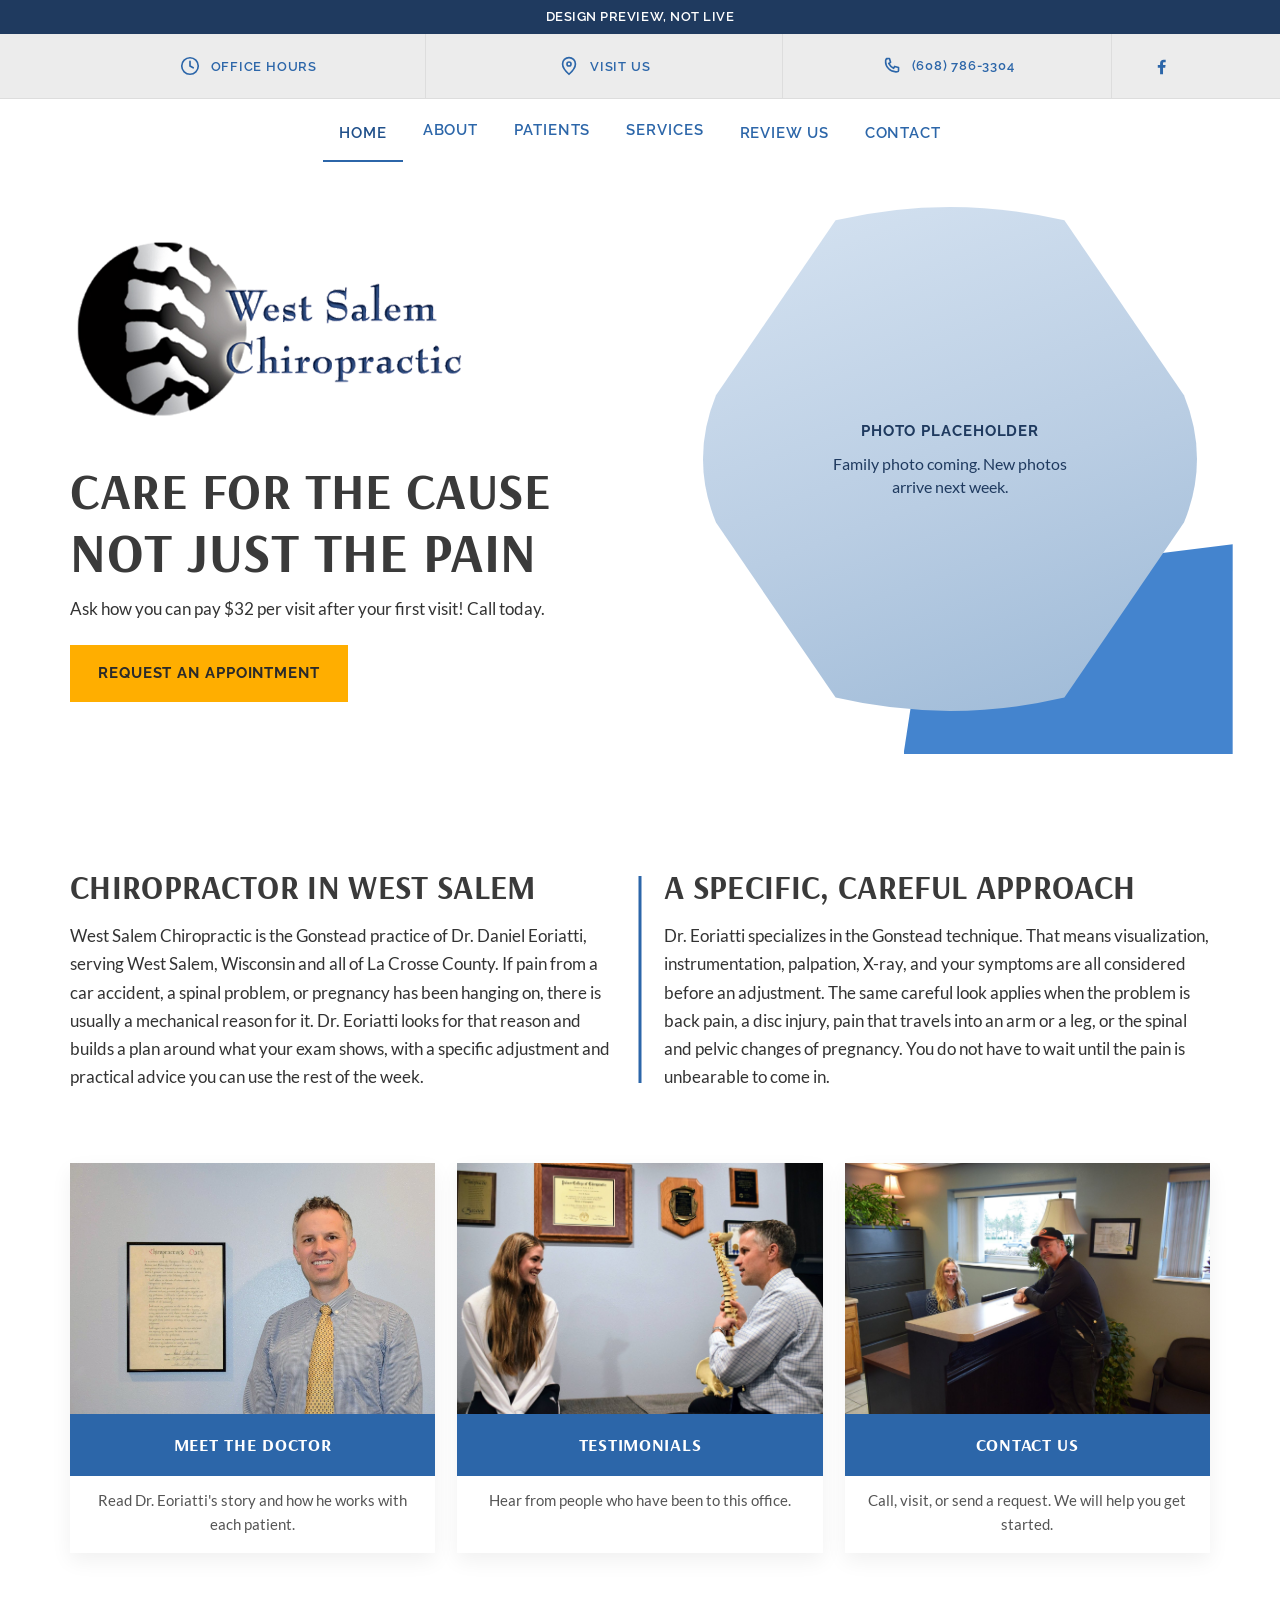
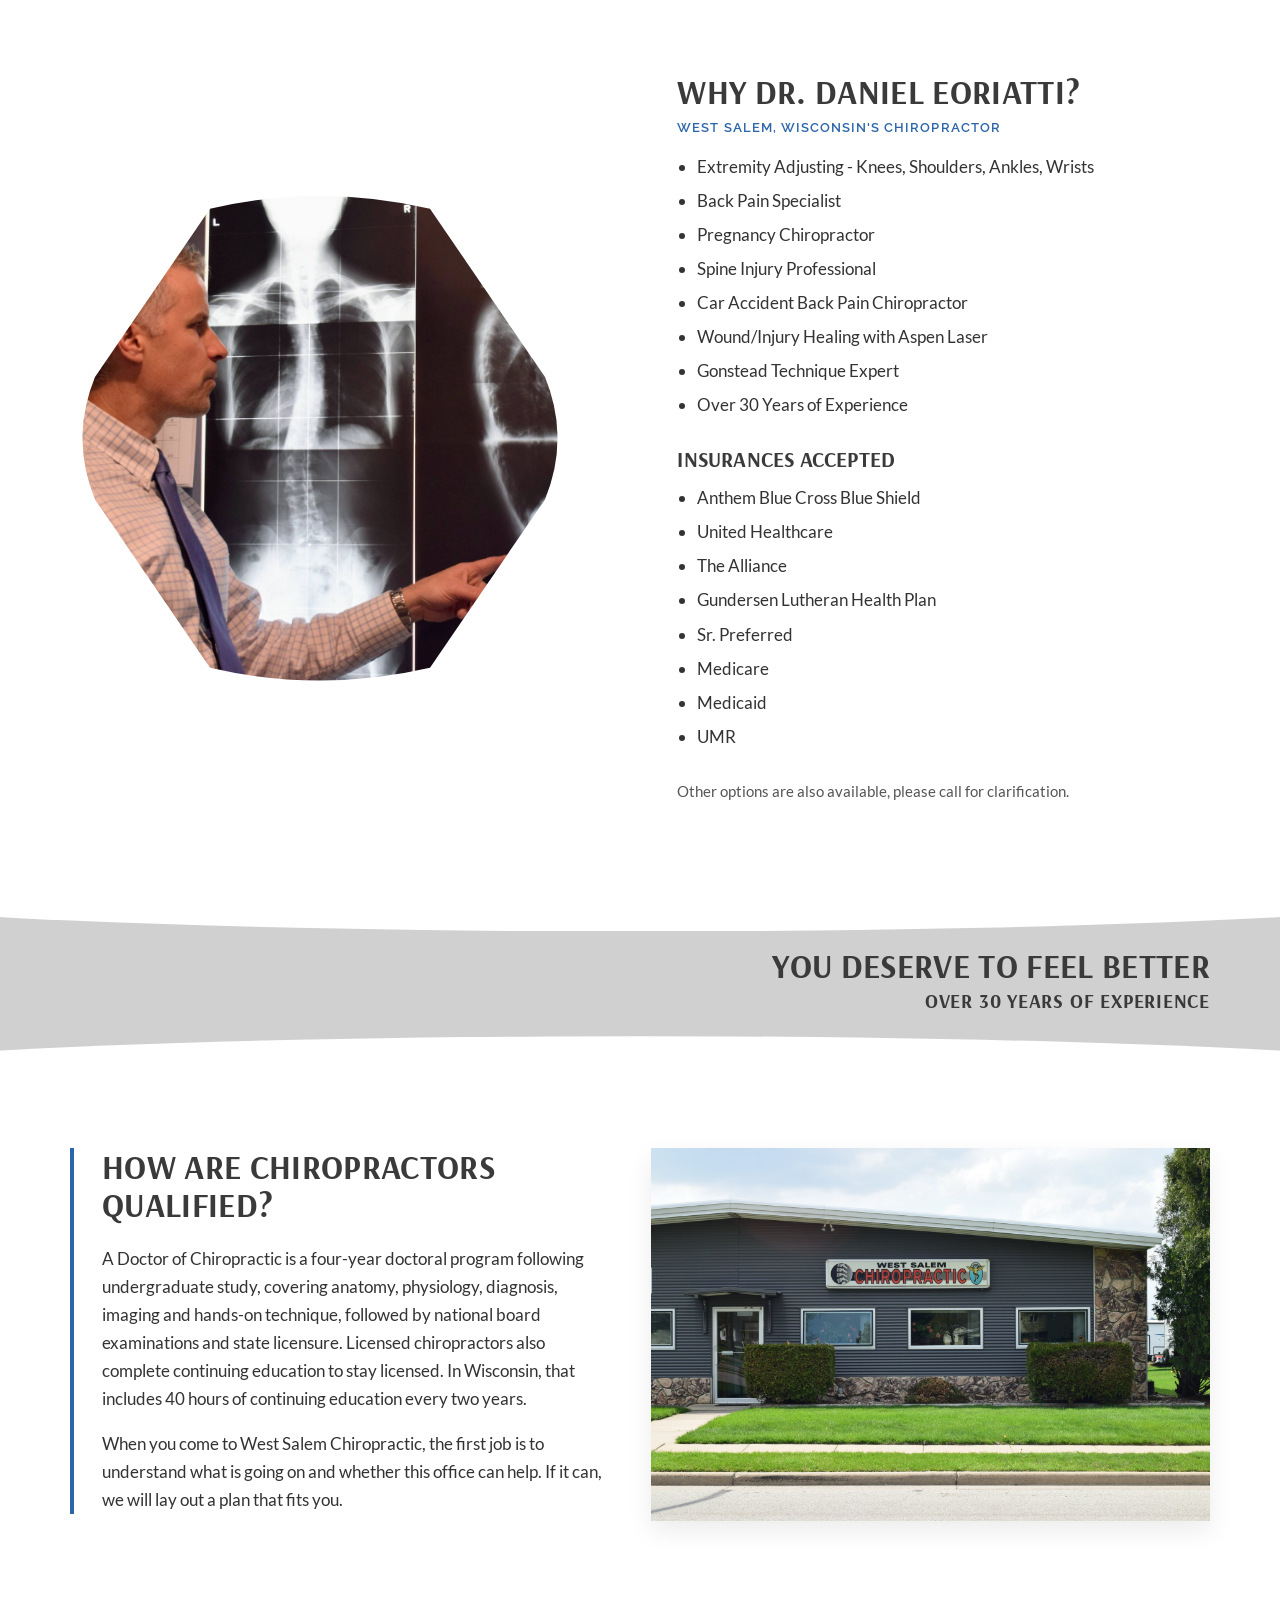
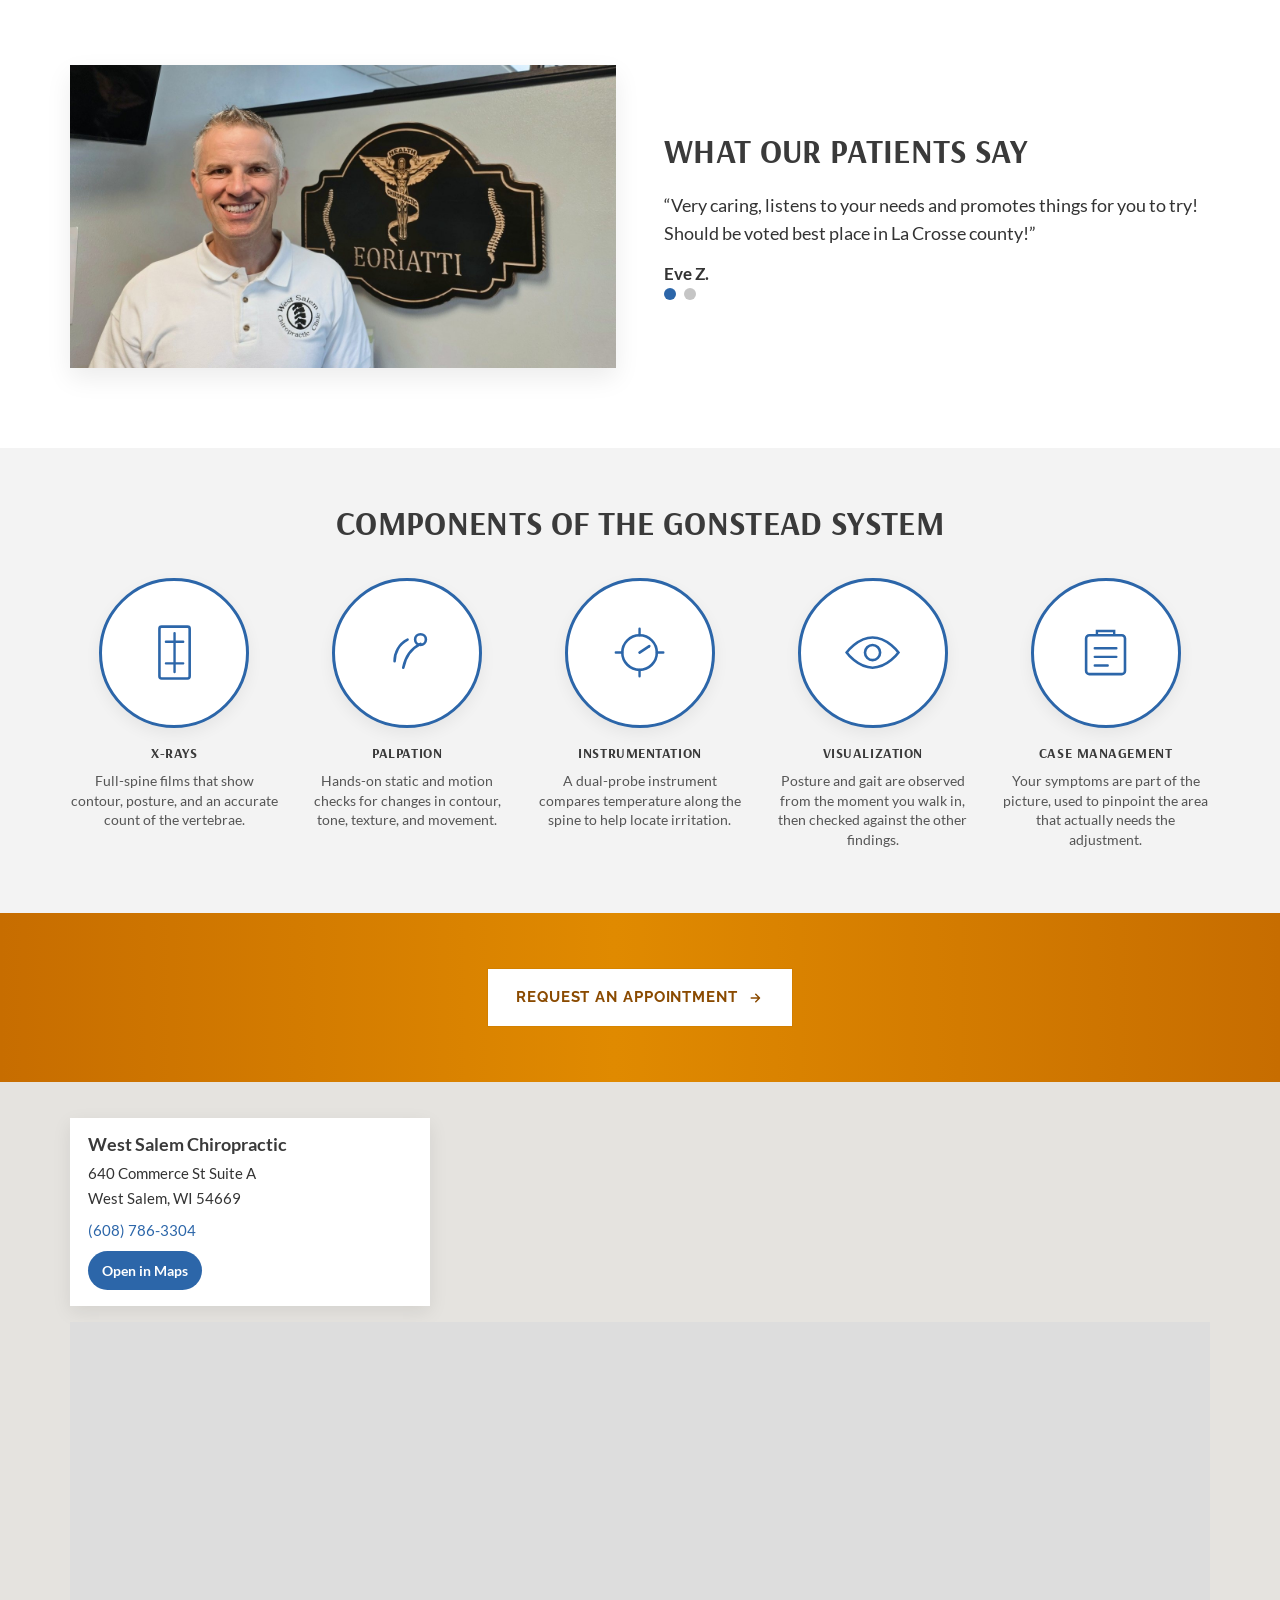
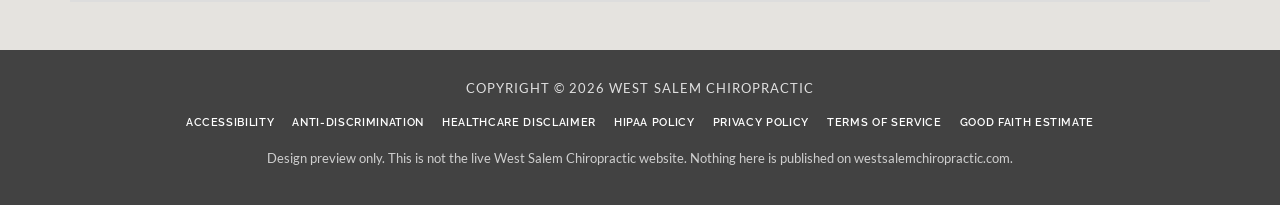
==== index.html @ ba779975 "Add West Salem Chiropractic homepage mockup (current-site layout). Internal design preview only. Fol" ====
<!DOCTYPE html>
<html lang="en-US">
<head>
  <meta charset="utf-8">
  <meta name="viewport" content="width=device-width, initial-scale=1">
  <title>Chiropractor in West Salem, WI | West Salem Chiropractic (Design Preview)</title>
  <meta name="description" content="Gonstead chiropractic care with Dr. Daniel Eoriatti in West Salem, Wisconsin. Design preview only. Not the live site.">
  <meta name="robots" content="noindex,nofollow">
  <link rel="canonical" href="/west-salem-chiro-preview-v2/">
  <link rel="icon" type="image/png" sizes="32x32" href="assets/images/favicon-32.png">
  <link rel="apple-touch-icon" href="assets/images/favicon-180.png">
  <link rel="stylesheet" href="assets/css/fonts.css">
  <link rel="stylesheet" href="assets/css/site.css">
</head>

<body>
  <div class="preview-banner">Design preview, not live</div>

  <svg class="clip-svg" aria-hidden="true" focusable="false">
    <defs>
      <clipPath id="hexClip" clipPathUnits="objectBoundingBox">
        <path d="M0.28 0.05 Q0.50 0.00 0.72 0.05 L0.95 0.38 Q1.00 0.50 0.95 0.62 L0.72 0.95 Q0.50 1.00 0.28 0.95 L0.05 0.62 Q0.00 0.50 0.05 0.38 Z"/>
      </clipPath>
    </defs>
  </svg>
  <a class="skip" href="#content">Skip to content</a>
  
    <div class="sticky">
      <div class="sticky__inner">
        <a class="sticky__logo" href=""><img src="assets/images/logo.png" alt="West Salem Chiropractic"></a>
        <p class="sticky__msg">New patients are welcome. Request a visit or call <a href="tel:+16087863304">(608) 786-3304</a>.</p>
        <a class="btn" href="request/">Request an Appointment <svg viewBox="0 0 24 24" aria-hidden="true"><path d="M7 12h10M13 7l5 5-5 5" fill="none" stroke="currentColor" stroke-width="2" stroke-linecap="round" stroke-linejoin="round"/></svg></a>
      </div>
    </div>
    
  
    <div class="util">
      <div class="util__row wrap">
        <div class="util__item">
          <button class="util__btn" type="button" aria-expanded="false" aria-controls="panel-hours"><svg class="util__icon" viewBox="0 0 24 24" aria-hidden="true"><circle cx="12" cy="12" r="9" fill="none" stroke="currentColor" stroke-width="1.8"/><path d="M12 7v5l3.5 2" fill="none" stroke="currentColor" stroke-width="1.8" stroke-linecap="round"/></svg> Office Hours</button>
          <div class="util__panel" id="panel-hours">
            <h3>Office Hours</h3>
            
    <div class="util__hours">
      <div><span class="d">Monday</span><span>7:30am - 12:00pm, 1:30pm - 5:30pm</span></div>
      <div><span class="d">Tuesday</span><span>3:00pm - 6:30pm</span></div>
      <div><span class="d">Wednesday</span><span>8:00am - 12:00pm, 1:30pm - 5:30pm</span></div>
      <div><span class="d">Thursday</span><span>3:00pm - 6:30pm</span></div>
      <div><span class="d">Friday</span><span>9:00am - 12:00pm, 1:30pm - 4:00pm</span></div>
      <div><span class="d">Saturday</span><span>Closed</span></div>
      <div><span class="d">Sunday</span><span>Closed</span></div>
    </div>
    
          </div>
        </div>
        <div class="util__item">
          <button class="util__btn" type="button" aria-expanded="false" aria-controls="panel-visit"><svg class="util__icon" viewBox="0 0 24 24" aria-hidden="true"><path d="M12 21s7-6.2 7-11.2A7 7 0 0 0 5 9.8C5 14.8 12 21 12 21z" fill="none" stroke="currentColor" stroke-width="1.8"/><circle cx="12" cy="9.8" r="2.2" fill="none" stroke="currentColor" stroke-width="1.8"/></svg> Visit Us</button>
          <div class="util__panel" id="panel-visit">
            <h3>Visit Us</h3>
            <p>640 Commerce St Suite A<br>West Salem, WI 54669</p>
            <p><a href="https://goo.gl/maps/qYiYvvvt3Vu5DSAy7">Directions</a></p>
          </div>
        </div>
        <div class="util__item">
          <a class="util__link" href="tel:+16087863304"><svg class="util__icon" viewBox="0 0 24 24" aria-hidden="true"><path d="M7.2 3.8h3.1l1.2 4.2-2 1.2a12.5 12.5 0 0 0 5.3 5.3l1.2-2 4.2 1.2v3.1c0 .7-.6 1.4-1.4 1.5-7.3.8-13.4-5.3-12.6-12.6.1-.8.8-1.4 1.5-1.4z" fill="none" stroke="currentColor" stroke-width="1.8" stroke-linejoin="round"/></svg> (608) 786-3304</a>
        </div>
        <div class="util__item util__fb">
          <a class="util__link" href="https://www.facebook.com/West-Salem-Chiropractic-100434905993717" aria-label="West Salem Chiropractic on Facebook"><svg class="util__icon" viewBox="0 0 24 24" aria-hidden="true"><path fill="currentColor" d="M14.2 21v-7.2h2.4l.4-2.8h-2.8V9.2c0-.8.2-1.4 1.4-1.4h1.5V5.2c-.3 0-1.2-.1-2.3-.1-2.3 0-3.8 1.4-3.8 3.9v2h-2.5v2.8h2.5V21h3.2z"/></svg></a>
        </div>
      </div>
    </div>
    
  
    <div class="nav-bar">
      <div class="nav-bar__inner wrap">
        <button class="menu-toggle" type="button" aria-expanded="false" aria-controls="site-nav">
          <span class="menu-toggle__icon" aria-hidden="true"><span></span></span> Menu
        </button>
        <ul class="nav" id="site-nav">
          <li><a href="" class="is-active">Home</a></li>
          <li>
            <button class="nav__top" type="button" aria-expanded="false">About</button>
            <div class="nav__drop">
              <a href="meet-the-doctor/">Meet the Doctor</a>
              <a href="coming/">Payment Methods</a>
              <a href="testimonials/">Testimonials</a>
              <a href="coming/">Office Tour</a>
            </div>
          </li>
          <li>
            <button class="nav__top" type="button" aria-expanded="false">Patients</button>
            <div class="nav__drop">
              <a href="coming/">Who Was Dr. Gonstead?</a>
              <a href="coming/">5 Components of the Gonstead System</a>
              <a href="coming/">Blog</a>
            </div>
          </li>
          <li>
            <button class="nav__top" type="button" aria-expanded="false">Services</button>
            <div class="nav__drop nav__drop--wide">
              <div>
                <div class="nav__group">Chiropractic Care</div>
                <div class="nav__group">Spine related</div>
                <a href="coming/">Back Pain</a>
                <a href="coming/">Headaches &amp; Migraines</a>
                <a href="coming/">Neck Pain</a>
                <a href="coming/">Sciatica</a>
                <a href="coming/">Scoliosis</a>
                <div class="nav__group">Injuries</div>
                <a href="coming/">Automobile Injury</a>
                <a href="coming/">Disc Injury</a>
                <a href="coming/">Whiplash</a>
                <a href="coming/">Work Injury</a>
              </div>
              <div>
                <div class="nav__group">Extremities</div>
                <a href="coming/">Arm and Leg Pain</a>
                <a href="coming/">Carpal Tunnel</a>
                <a href="coming/">Shoulder Pain</a>
                <div class="nav__group">Family chiropractic</div>
                <a href="coming/">Chiropractic Care for Kids</a>
                <a href="coming/">Pregnancy</a>
                <a href="coming/">Wellness Care</a>
                <a href="coming/">Weight Loss Management</a>
                <a href="coming/">Vertigo</a>
                <a href="coming/">Aspen Laser</a>
                <a href="coming/">Custom Orthotics</a>
                <a href="coming/">The Gonstead System</a>
              </div>
            </div>
          </li>
          <li><a href="testimonials/">Review Us</a></li>
          <li><a href="contact/">Contact</a></li>
        </ul>
      </div>
    </div>
    

  <main id="content">
    <section class="hero">
      <div class="wrap hero__grid">
        <div class="hero__copy">
          <div class="hero__brand">
            <img src="assets/images/logo.png" alt="West Salem Chiropractic">
          </div>
          <h1><span>Care for the cause</span><span class="line2">Not just the pain</span></h1>
          <p class="hero__offer">Ask how you can pay $32 per visit after your first visit! Call today.</p>
          <a class="btn" href="request/">Request an Appointment</a>
        </div>
        <div class="hero__visual">
          <div class="hex hex--placeholder" role="img" aria-label="Photo placeholder: family photo coming">
            <div>
              <strong>Photo placeholder</strong>
              <span>Family photo coming. New photos arrive next week.</span>
            </div>
          </div>
          <div class="hero__band" aria-hidden="true"></div>
        </div>
      </div>
    </section>

    <section class="welcome">
      <div class="wrap welcome__grid">
        <div class="welcome__col">
          <h2>Chiropractor in West Salem</h2>
          <p>West Salem Chiropractic is the Gonstead practice of Dr. Daniel Eoriatti, serving West Salem, Wisconsin and all of La Crosse County. If pain from a car accident, a spinal problem, or pregnancy has been hanging on, there is usually a mechanical reason for it. Dr. Eoriatti looks for that reason and builds a plan around what your exam shows, with a specific adjustment and practical advice you can use the rest of the week.</p>
        </div>
        <div class="welcome__col">
          <h2>A specific, careful approach</h2>
          <p>Dr. Eoriatti specializes in the Gonstead technique. That means visualization, instrumentation, palpation, X-ray, and your symptoms are all considered before an adjustment. The same careful look applies when the problem is back pain, a disc injury, pain that travels into an arm or a leg, or the spinal and pelvic changes of pregnancy. You do not have to wait until the pain is unbearable to come in.</p>
        </div>
      </div>
    </section>

    <section class="cards">
      <div class="wrap cards__grid">
        <a class="card card--doctor" href="meet-the-doctor/">
          <div class="card__img"><img src="assets/images/doctor-formal.jpg" alt="Dr. Daniel Eoriatti at West Salem Chiropractic"></div>
          <div class="card__bar">Meet the Doctor</div>
          <p class="card__note">Read Dr. Eoriatti's story and how he works with each patient.</p>
        </a>
        <a class="card" href="testimonials/">
          <div class="card__img"><img src="assets/images/doctor-spine.jpg" alt="Dr. Eoriatti explaining the spine to a patient"></div>
          <div class="card__bar">Testimonials</div>
          <p class="card__note">Hear from people who have been to this office.</p>
        </a>
        <a class="card" href="contact/">
          <div class="card__img"><img src="assets/images/front-desk.jpg" alt="The front desk at West Salem Chiropractic"></div>
          <div class="card__bar">Contact Us</div>
          <p class="card__note">Call, visit, or send a request. We will help you get started.</p>
        </a>
      </div>
    </section>

    <section class="why" id="why">
      <div class="wrap why__grid">
        <div class="why__photo">
          <div class="hex hex--photo">
            <img src="assets/images/doctor-xray.jpg" alt="Dr. Daniel Eoriatti reviewing spinal X-rays">
          </div>
        </div>
        <div class="why__lists">
          <h2>Why Dr. Daniel Eoriatti?</h2>
          <p class="why__kicker">West Salem, Wisconsin's chiropractor</p>
          <ul>
            <li>Extremity Adjusting - Knees, Shoulders, Ankles, Wrists</li>
            <li>Back Pain Specialist</li>
            <li>Pregnancy Chiropractor</li>
            <li>Spine Injury Professional</li>
            <li>Car Accident Back Pain Chiropractor</li>
            <li>Wound/Injury Healing with Aspen Laser</li>
            <li>Gonstead Technique Expert</li>
            <li>Over 30 Years of Experience</li>
          </ul>
          <div class="insure">
            <h3>Insurances accepted</h3>
            <ul>
              <li>Anthem Blue Cross Blue Shield</li>
              <li>United Healthcare</li>
              <li>The Alliance</li>
              <li>Gundersen Lutheran Health Plan</li>
              <li>Sr. Preferred</li>
              <li>Medicare</li>
              <li>Medicaid</li>
              <li>UMR</li>
            </ul>
            <p class="why__fine">Other options are also available, please call for clarification.</p>
          </div>
        </div>
      </div>
    </section>

    <section class="band">
      <div class="wrap">
        <h2>You deserve to feel better<span class="sub">Over 30 Years of Experience</span></h2>
      </div>
    </section>

    <section class="training">
      <div class="wrap training__grid">
        <div class="training__copy">
          <h2>How are chiropractors qualified?</h2>
          <p>A Doctor of Chiropractic is a four-year doctoral program following undergraduate study, covering anatomy, physiology, diagnosis, imaging and hands-on technique, followed by national board examinations and state licensure. Licensed chiropractors also complete continuing education to stay licensed. In Wisconsin, that includes 40 hours of continuing education every two years.</p>
          <p>When you come to West Salem Chiropractic, the first job is to understand what is going on and whether this office can help. If it can, we will lay out a plan that fits you.</p>
        </div>
        <div class="training__photo">
          <img src="assets/images/clinic-exterior.jpg" alt="The West Salem Chiropractic clinic on Commerce Street">
        </div>
      </div>
    </section>

    <section class="stories" id="stories">
      <div class="wrap stories__grid">
        <div class="stories__photo">
          <img src="assets/images/doctor-casual.jpg" alt="Dr. Daniel Eoriatti at West Salem Chiropractic">
        </div>
        <div>
          <h2>What our patients say</h2>
          <div class="stories__slide">
            <p class="quote">“Very caring, listens to your needs and promotes things for you to try! Should be voted best place in La Crosse county!”</p>
            <p class="quote__who">Eve Z.</p>
          </div>
          <div class="stories__slide" hidden>
            <p class="quote">“Dr. Dan can adjust even the stubborn areas and make an individual feel so much better. He’s an excellent chiropractor!”</p>
            <p class="quote__who">Becky F.</p>
          </div>
          <div class="dots" role="tablist" aria-label="Patient quotes">
            <button type="button" class="is-on" aria-label="Quote from Eve Z." aria-selected="true"></button>
            <button type="button" aria-label="Quote from Becky F." aria-selected="false"></button>
          </div>
        </div>
      </div>
    </section>

    <section class="gonstead" id="gonstead">
      <div class="wrap">
        <h2>Components of the Gonstead System</h2>
        <div class="gonstead__row">
          <div class="gitem">
            <div class="gitem__circle"><svg viewBox="0 0 64 64" aria-hidden="true"><rect x="18" y="8" width="28" height="48" rx="2" fill="none" stroke="currentColor" stroke-width="2.4"/><path d="M32 14v36M24 22h16M24 42h16" fill="none" stroke="currentColor" stroke-width="2.2" stroke-linecap="round"/></svg></div>
            <div class="gitem__name">X-Rays</div>
            <p class="gitem__blurb">Full-spine films that show contour, posture, and an accurate count of the vertebrae.</p>
          </div>
          <div class="gitem">
            <div class="gitem__circle"><svg viewBox="0 0 64 64" aria-hidden="true"><path d="M20 40c0-8 4-16 12-20" fill="none" stroke="currentColor" stroke-width="2.4" stroke-linecap="round"/><path d="M28 46c2-10 8-18 16-22" fill="none" stroke="currentColor" stroke-width="2.4" stroke-linecap="round"/><circle cx="44" cy="20" r="5" fill="none" stroke="currentColor" stroke-width="2.4"/></svg></div>
            <div class="gitem__name">Palpation</div>
            <p class="gitem__blurb">Hands-on static and motion checks for changes in contour, tone, texture, and movement.</p>
          </div>
          <div class="gitem">
            <div class="gitem__circle"><svg viewBox="0 0 64 64" aria-hidden="true"><circle cx="32" cy="32" r="16" fill="none" stroke="currentColor" stroke-width="2.4"/><path d="M32 16v-6M32 54v-6M16 32H10M54 32h-6" fill="none" stroke="currentColor" stroke-width="2.2" stroke-linecap="round"/><path d="M32 32l9-6" fill="none" stroke="currentColor" stroke-width="2.4" stroke-linecap="round"/></svg></div>
            <div class="gitem__name">Instrumentation</div>
            <p class="gitem__blurb">A dual-probe instrument compares temperature along the spine to help locate irritation.</p>
          </div>
          <div class="gitem">
            <div class="gitem__circle"><svg viewBox="0 0 64 64" aria-hidden="true"><path d="M8 32s10-14 24-14 24 14 24 14-10 14-24 14S8 32 8 32z" fill="none" stroke="currentColor" stroke-width="2.4"/><circle cx="32" cy="32" r="7" fill="none" stroke="currentColor" stroke-width="2.4"/></svg></div>
            <div class="gitem__name">Visualization</div>
            <p class="gitem__blurb">Posture and gait are observed from the moment you walk in, then checked against the other findings.</p>
          </div>
          <div class="gitem">
            <div class="gitem__circle"><svg viewBox="0 0 64 64" aria-hidden="true"><rect x="14" y="16" width="36" height="36" rx="3" fill="none" stroke="currentColor" stroke-width="2.4"/><path d="M22 28h20M22 36h20M22 44h12" fill="none" stroke="currentColor" stroke-width="2.2" stroke-linecap="round"/><path d="M24 16v-4h16v4" fill="none" stroke="currentColor" stroke-width="2.2"/></svg></div>
            <div class="gitem__name">Case Management</div>
            <p class="gitem__blurb">Your symptoms are part of the picture, used to pinpoint the area that actually needs the adjustment.</p>
          </div>
        </div>
      </div>
    </section>

    <section class="cta">
      <a class="btn btn--light" href="request/">Request an Appointment <svg viewBox="0 0 24 24" aria-hidden="true"><path d="M7 12h10M13 7l5 5-5 5" fill="none" stroke="currentColor" stroke-width="2" stroke-linecap="round" stroke-linejoin="round"/></svg></a>
    </section>

    <section class="visit">
      <div class="wrap">
        <div class="visit__box">
          <h2>West Salem Chiropractic</h2>
          <p>640 Commerce St Suite A<br>West Salem, WI 54669</p>
          <p><a href="tel:+16087863304">(608) 786-3304</a></p>
          <a class="visit__maps" href="https://goo.gl/maps/qYiYvvvt3Vu5DSAy7">Open in Maps</a>
        </div>
        <iframe title="Map of West Salem Chiropractic" src="https://www.google.com/maps/embed?pb=!1m14!1m8!1m3!1d4834.709969600709!2d-91.09181832154394!3d43.9027394520625!3m2!1i1024!2i768!4f13.1!3m3!1m2!1s0x87feafa62408a155%3A0xdcf5f48b35c5ee34!2sWest%20Salem%20Chiropractic!5e0!3m2!1sen!2sus!4v1650037947468!5m2!1sen!2sus" loading="lazy" referrerpolicy="no-referrer-when-downgrade"></iframe>
      </div>
    </section>
  </main>

    <footer class="footer">
      <div class="wrap">
        <p class="footer__copy">Copyright © 2026 West Salem Chiropractic</p>
        <div class="footer__legal"><a href="accessibility/">Accessibility</a>
<a href="anti-discrimination/">Anti-Discrimination</a>
<a href="healthcare-disclaimer/">Healthcare Disclaimer</a>
<a href="hipaa-notice/">HIPAA Policy</a>
<a href="privacy-policy/">Privacy Policy</a>
<a href="terms-of-service/">Terms of Service</a>
<a href="good-faith-estimate/">Good Faith Estimate</a></div>
        <p class="footer__note">Design preview only. This is not the live West Salem Chiropractic website. Nothing here is published on westsalemchiropractic.com.</p>
      </div>
    </footer>
    
  <script src="assets/js/site.js"></script>
</body>
</html>
---- assets/css/fonts.css ----
@font-face {
  font-family: 'Arsenal';
  font-style: normal;
  font-weight: 400;
  font-display: swap;
  src: url('../fonts/Arsenal400.woff2') format('woff2');
}
@font-face {
  font-family: 'Arsenal';
  font-style: normal;
  font-weight: 700;
  font-display: swap;
  src: url('../fonts/Arsenal700.woff2') format('woff2');
}
@font-face {
  font-family: 'Lato';
  font-style: italic;
  font-weight: 400;
  font-display: swap;
  src: url('../fonts/Lato400-Italic.woff2') format('woff2');
}
@font-face {
  font-family: 'Lato';
  font-style: normal;
  font-weight: 400;
  font-display: swap;
  src: url('../fonts/Lato400.woff2') format('woff2');
}
@font-face {
  font-family: 'Lato';
  font-style: normal;
  font-weight: 700;
  font-display: swap;
  src: url('../fonts/Lato700.woff2') format('woff2');
}
@font-face {
  font-family: 'Raleway';
  font-style: normal;
  font-weight: 600;
  font-display: swap;
  src: url('../fonts/Raleway600.woff2') format('woff2');
}
@font-face {
  font-family: 'Raleway';
  font-style: normal;
  font-weight: 700;
  font-display: swap;
  src: url('../fonts/Raleway700.woff2') format('woff2');
}
---- assets/css/site.css ----
/* West Salem Chiropractic homepage mockup. Design preview only. */
:root {
  --blue: #2c66a9;
  --blue-bright: #3a7ac0;
  --blue-bar: #2c66a9;
  --blue-soft: #e8f1fa;
  --ink: #333333;
  --heading: #3a3a3a;
  --muted: #555555;
  --line: #d8d8d8;
  --orange: #ffae00;
  --orange-text: #8a4a00;
  --orange-btn-text: #2a2a2a;
  --orange-deep: #c76d00;
  --util-bg: #ececec;
  --footer: #424242;
  --footer-ink: #f2f2f2;
  --map-bg: #e5e3df;
  --wave-blue: #4484ce;
  --wave-gray: #d4d4d4;
  --page: #ffffff;
  --banner-h: 34px;
  --max: 1140px;
  --header-h: 0px;
  --focus: #1f4f8a;
}
*, *::before, *::after { box-sizing: border-box; }
html { scroll-behavior: smooth; }
html, body {
  margin: 0;
  padding: 0;
  background: var(--page);
  color: var(--ink);
  font-family: "Lato", sans-serif;
  font-size: 17px;
  line-height: 1.65;
  font-weight: 400;
}
body { padding-top: var(--banner-h); }
img { max-width: 100%; height: auto; display: block; }
a { color: var(--blue); text-decoration: none; }
a:hover { text-decoration: underline; }
a:focus-visible, button:focus-visible, summary:focus-visible {
  outline: 3px solid var(--focus);
  outline-offset: 2px;
}
h1, h2, h3, h4 {
  font-family: "Arsenal", sans-serif;
  font-weight: 700;
  text-transform: uppercase;
  color: var(--heading);
  line-height: 1.15;
  letter-spacing: 0.01em;
  margin: 0 0 0.6em;
}
h1 { font-size: clamp(2rem, 4vw, 3rem); }
h2 { font-size: clamp(1.55rem, 2.6vw, 2.1rem); }
h3 { font-size: 1.25rem; }
p { margin: 0 0 1em; }
p:last-child { margin-bottom: 0; }
.skip {
  position: absolute;
  left: -999px;
  top: 0;
  background: #000;
  color: #fff;
  padding: 8px 16px;
  z-index: 10000;
}
.skip:focus { left: 8px; top: 8px; }
.wrap {
  width: min(100% - 40px, var(--max));
  margin-inline: auto;
}

/* Preview banner */
.preview-banner {
  position: fixed;
  top: 0;
  left: 0;
  right: 0;
  height: var(--banner-h);
  background: #1f3a5f;
  color: #fff;
  font-size: 13px;
  font-family: "Raleway", sans-serif;
  font-weight: 600;
  letter-spacing: 0.04em;
  display: flex;
  align-items: center;
  justify-content: center;
  z-index: 2000;
  text-transform: uppercase;
}

/* Utility bar */
.util {
  background: var(--util-bg);
  border-bottom: 1px solid #ddd;
}
.util__row {
  display: grid;
  grid-template-columns: 1.3fr 1.3fr 1.2fr auto;
  gap: 0;
}
.util__item {
  position: relative;
  border-right: 1px solid #ddd;
  min-height: 64px;
  display: flex;
  align-items: center;
  justify-content: center;
}
.util__item:last-child { border-right: 0; }
.util__btn, .util__link {
  display: flex;
  align-items: center;
  justify-content: center;
  gap: 10px;
  width: 100%;
  height: 100%;
  min-height: 64px;
  padding: 10px 16px;
  border: 0;
  background: transparent;
  color: var(--blue);
  font-family: "Raleway", sans-serif;
  font-weight: 600;
  font-size: 13px;
  letter-spacing: 0.06em;
  text-transform: uppercase;
  cursor: pointer;
  text-decoration: none;
}
.util__btn:hover, .util__link:hover { color: var(--focus); text-decoration: none; }
.util__btn[aria-expanded="true"] { background: #fff; }
.util__icon { width: 22px; height: 22px; flex: 0 0 22px; }
.util__panel {
  display: none;
  position: absolute;
  top: 100%;
  left: 0;
  right: 0;
  background: #fff;
  border: 1px solid var(--line);
  box-shadow: 0 10px 24px rgba(0,0,0,0.08);
  padding: 18px 20px;
  z-index: 40;
  color: var(--ink);
  text-transform: none;
  letter-spacing: 0;
  font-family: "Lato", sans-serif;
  font-size: 15px;
  font-weight: 400;
  line-height: 1.55;
  text-align: left;
}
.util__item.is-open .util__panel { display: block; }
.util__panel h3 {
  font-size: 14px;
  margin: 0 0 8px;
  color: var(--blue);
}
.util__hours { display: grid; gap: 4px; }
.util__hours div { display: grid; grid-template-columns: 92px 1fr; gap: 8px; }
.util__hours dt, .util__hours .d { font-weight: 700; }
.util__fb { font-size: 22px; padding: 0 22px; min-width: 72px; }

/* Nav */
.nav-bar {
  background: #fff;
  position: relative;
  z-index: 30;
}
.nav-bar__inner {
  display: flex;
  align-items: center;
  justify-content: center;
  padding: 8px 0 4px;
}
.menu-toggle {
  display: none;
  align-items: center;
  gap: 8px;
  background: none;
  border: 0;
  color: var(--blue);
  font-family: "Raleway", sans-serif;
  font-weight: 600;
  font-size: 15px;
  letter-spacing: 0.08em;
  text-transform: uppercase;
  padding: 14px;
  cursor: pointer;
}
.menu-toggle__icon { width: 22px; height: 16px; display: block; position: relative; }
.menu-toggle__icon span,
.menu-toggle__icon span::before,
.menu-toggle__icon span::after {
  position: absolute;
  left: 0;
  width: 22px;
  height: 2px;
  background: var(--blue);
  content: "";
  display: block;
}
.menu-toggle__icon span { top: 7px; }
.menu-toggle__icon span::before { top: -7px; }
.menu-toggle__icon span::after { top: 7px; }
.nav {
  display: flex;
  list-style: none;
  margin: 0;
  padding: 0;
  gap: 4px;
}
.nav > li { position: relative; }
.nav > li > a, .nav > li > button.nav__top {
  display: block;
  padding: 14px 16px;
  color: var(--blue);
  font-family: "Raleway", sans-serif;
  font-weight: 600;
  font-size: 15px;
  letter-spacing: 0.06em;
  text-transform: uppercase;
  text-decoration: none;
  background: none;
  border: 0;
  border-bottom: 2px solid transparent;
  cursor: pointer;
}
.nav > li > a:hover, .nav > li > a.is-active,
.nav > li > button.nav__top:hover, .nav > li:hover > a, .nav > li:hover > button.nav__top,
.nav > li.is-open > button.nav__top {
  border-bottom-color: var(--blue);
  text-decoration: none;
  color: var(--focus);
}
.nav__drop {
  display: none;
  position: absolute;
  top: 100%;
  left: 0;
  min-width: 260px;
  background: #2f2f2f;
  border-top: 3px solid #3c5c81;
  box-shadow: 0 12px 24px rgba(0,0,0,0.18);
  padding: 10px 0;
  z-index: 50;
}
.nav__drop--wide {
  min-width: 560px;
  display: none;
  grid-template-columns: 1fr 1fr;
  gap: 0 18px;
  padding: 14px 16px 16px;
}
.nav > li:hover > .nav__drop,
.nav > li:focus-within > .nav__drop,
.nav > li.is-open > .nav__drop { display: block; }
.nav > li:hover > .nav__drop--wide,
.nav > li:focus-within > .nav__drop--wide,
.nav > li.is-open > .nav__drop--wide { display: grid; }
.nav__drop a {
  display: block;
  color: #f3f3f3;
  padding: 8px 16px;
  font-family: "Raleway", sans-serif;
  font-weight: 600;
  font-size: 13px;
  letter-spacing: 0.04em;
  text-transform: uppercase;
  text-decoration: none;
}
.nav__drop a:hover { color: #ffae00; background: rgba(255,255,255,0.04); text-decoration: none; }
.nav__drop .nav__group {
  color: #ffae00;
  font-family: "Raleway", sans-serif;
  font-weight: 700;
  font-size: 12px;
  letter-spacing: 0.08em;
  text-transform: uppercase;
  padding: 10px 16px 4px;
}
.nav__drop--wide .nav__group { padding-left: 8px; }
.nav__drop--wide a { padding: 6px 8px; }

/* Sticky bar */
.sticky {
  position: fixed;
  top: var(--banner-h);
  left: 0;
  right: 0;
  background: #fff;
  box-shadow: 0 4px 16px rgba(0,0,0,0.08);
  transform: translateY(-120%);
  transition: transform 0.25s ease;
  z-index: 1500;
}
.sticky.is-on { transform: translateY(0); }
.sticky__inner {
  width: min(100% - 32px, 1200px);
  margin: 0 auto;
  display: flex;
  align-items: center;
  gap: 20px;
  min-height: 72px;
  padding: 8px 0;
}
.sticky__logo img { height: 52px; width: auto; }
.sticky__msg {
  flex: 1;
  text-align: center;
  font-size: 17px;
  color: var(--ink);
}
.sticky__msg strong { font-weight: 700; }

/* Buttons */
.btn {
  display: inline-flex;
  align-items: center;
  justify-content: center;
  gap: 8px;
  background: var(--orange);
  color: var(--orange-btn-text);
  font-family: "Raleway", sans-serif;
  font-weight: 700;
  font-size: 15px;
  letter-spacing: 0.06em;
  text-transform: uppercase;
  text-decoration: none;
  border: 0;
  padding: 16px 28px;
  cursor: pointer;
  min-height: 48px;
  transition: filter 0.15s ease, transform 0.15s ease;
}
.btn:hover { filter: brightness(0.95); text-decoration: none; color: var(--orange-btn-text); }
.btn--light {
  background: #fff;
  color: var(--orange-text);
  box-shadow: 0 0 0 1px rgba(0,0,0,0.04);
}
.btn--light:hover { color: var(--orange-text); }
.btn--ghost {
  background: transparent;
  color: var(--blue);
  border: 2px solid var(--blue);
  padding: 12px 22px;
}
.btn--ghost:hover { color: var(--focus); border-color: var(--focus); }
.btn svg { width: 18px; height: 18px; }

/* Hero */
.hero {
  position: relative;
  padding: 28px 0 80px;
  overflow: hidden;
  background: #fff;
}
.hero__grid {
  display: grid;
  grid-template-columns: 1fr 1.05fr;
  gap: 32px;
  align-items: center;
  position: relative;
  z-index: 2;
}
.hero__brand { max-width: 420px; margin: 10px 0 28px; }
.hero__brand img { width: min(100%, 400px); height: auto; }
.hero__copy h1 { margin-bottom: 12px; color: var(--heading); }
.hero__copy h1 span { display: block; }
.hero__copy h1 .line2 { font-size: 1.08em; }
.hero__offer { font-size: 17px; max-width: 34em; margin-bottom: 22px; color: var(--ink); }
.hero__visual { position: relative; min-height: 460px; }
.clip-svg { position: absolute; width: 0; height: 0; }
.hex {
  width: min(100%, 520px);
  margin-left: auto;
  aspect-ratio: 1 / 1.02;
  clip-path: url(#hexClip);
  overflow: hidden;
  position: relative;
  z-index: 2;
}
.hex--photo img {
  width: 100%;
  height: 100%;
  object-fit: cover;
}
.hex--placeholder {
  background: linear-gradient(160deg, #d7e4f2 0%, #b9cde3 55%, #9bb8d6 100%);
  display: flex;
  align-items: center;
  justify-content: center;
  text-align: center;
  padding: 32px;
  color: #1f3a5f;
}
.hex--placeholder strong {
  display: block;
  font-family: "Raleway", sans-serif;
  font-weight: 700;
  text-transform: uppercase;
  letter-spacing: 0.06em;
  font-size: 15px;
  margin-bottom: 8px;
}
.hex--placeholder span {
  display: block;
  font-size: 16px;
  line-height: 1.45;
  max-width: 16em;
}
.hero__band {
  position: absolute;
  right: -4%;
  bottom: -30px;
  width: 58%;
  height: 210px;
  background: var(--wave-blue);
  clip-path: polygon(8% 18%, 100% 0, 100% 100%, 0 100%);
  z-index: 1;
}
.wave {
  display: block;
  width: 100%;
  height: 70px;
  margin-top: -1px;
  line-height: 0;
}
.wave svg { width: 100%; height: 100%; display: block; }

/* Welcome */
.welcome { padding: 64px 0 72px; }
.welcome__grid {
  display: grid;
  grid-template-columns: 1fr 1fr;
  gap: 48px;
  position: relative;
}
.welcome__grid::before {
  content: "";
  position: absolute;
  left: 50%;
  top: 8px;
  bottom: 8px;
  width: 3px;
  background: var(--blue);
  transform: translateX(-50%);
}
.welcome h2 { margin-bottom: 16px; }

/* Shortcut cards */
.cards { padding: 0 0 80px; }
.cards__grid {
  display: grid;
  grid-template-columns: repeat(3, 1fr);
  gap: 22px;
}
.card {
  display: flex;
  flex-direction: column;
  text-decoration: none;
  color: inherit;
  background: #fff;
  box-shadow: 0 8px 20px rgba(0,0,0,0.06);
  transition: transform 0.2s ease, box-shadow 0.2s ease;
}
.card:hover { transform: translateY(-4px); box-shadow: 0 14px 28px rgba(0,0,0,0.1); text-decoration: none; color: inherit; }
.card__img { aspect-ratio: 16 / 11; overflow: hidden; background: #ddd; }
.card__img img { width: 100%; height: 100%; object-fit: cover; object-position: center 20%; }
.card--doctor .card__img img { object-position: center 15%; }
.card__bar {
  background: var(--blue-bar);
  color: #fff;
  text-align: center;
  padding: 16px 12px;
  font-family: "Arsenal", sans-serif;
  font-weight: 700;
  text-transform: uppercase;
  letter-spacing: 0.04em;
  font-size: 18px;
}
.card__note {
  padding: 12px 16px 16px;
  font-size: 15px;
  color: var(--muted);
  text-align: center;
}

/* Why / insurance */
.why {
  position: relative;
  padding: 40px 0 80px;
  overflow: hidden;
}
.why__grid {
  display: grid;
  grid-template-columns: 1.05fr 1fr;
  gap: 48px;
  align-items: center;
}
.why__photo { position: relative; }
.why .hex { margin-left: 0; width: min(100%, 500px); }
.why__lists h2 { margin-bottom: 6px; }
.why__kicker {
  font-family: "Raleway", sans-serif;
  font-weight: 600;
  font-size: 13px;
  letter-spacing: 0.08em;
  text-transform: uppercase;
  color: var(--blue);
  margin: 0 0 14px;
}
.why ul, .insure ul {
  margin: 0 0 28px;
  padding: 0 0 0 1.15em;
}
.why li, .insure li { margin: 0 0 6px; }
.insure h3 { margin-top: 8px; }
.why__fine { font-size: 15px; color: var(--muted); }

/* Experience band */
.band {
  position: relative;
  background: #d0d0d0;
  color: var(--heading);
  text-align: right;
  padding: 64px 0 72px;
  overflow: hidden;
}
.band::before, .band::after {
  content: "";
  position: absolute;
  left: 0;
  right: 0;
  height: 48px;
  background: #fff;
  z-index: 1;
}
.band::before {
  top: 0;
  clip-path: ellipse(70% 100% at 50% 0%);
}
.band::after {
  bottom: 0;
  clip-path: ellipse(70% 100% at 50% 100%);
}
.band h2 { margin: 0; }
.band h2 span { display: block; }
.band .sub {
  font-family: "Arsenal", sans-serif;
  font-weight: 700;
  text-transform: uppercase;
  letter-spacing: 0.04em;
  font-size: 1.15rem;
  margin-top: 4px;
}
.band .wrap { position: relative; z-index: 2; }

/* Training */
.training { padding: 64px 0 72px; }
.training__grid {
  display: grid;
  grid-template-columns: 1fr 1.05fr;
  gap: 48px;
  align-items: start;
}
.training__copy {
  border-left: 4px solid var(--blue);
  padding-left: 28px;
}
.training__photo img {
  width: 100%;
  height: auto;
  box-shadow: 0 10px 24px rgba(0,0,0,0.08);
}

/* Testimonials */
.stories {
  position: relative;
  padding: 72px 0 80px;
  overflow: hidden;
}
.stories__grid {
  display: grid;
  grid-template-columns: 1fr 1fr;
  gap: 48px;
  align-items: center;
}
.stories__photo img {
  width: 100%;
  box-shadow: 0 10px 24px rgba(0,0,0,0.08);
}
.quote { font-size: 18px; line-height: 1.6; margin-bottom: 12px; }
.quote__who { font-weight: 700; margin-bottom: 18px; }
.dots { display: flex; gap: 8px; }
.dots button {
  width: 12px;
  height: 12px;
  border-radius: 50%;
  border: 0;
  background: #c5c5c5;
  padding: 0;
  cursor: pointer;
}
.dots button.is-on { background: var(--blue); }
.stories__slide[hidden] { display: none; }

/* Gonstead */
.gonstead {
  background: #f3f3f3;
  padding: 56px 0 64px;
  text-align: center;
}
.gonstead h2 { margin-bottom: 36px; }
.gonstead__row {
  display: grid;
  grid-template-columns: repeat(5, 1fr);
  gap: 24px;
  align-items: start;
}
.gitem { text-decoration: none; color: inherit; }
.gitem:hover { text-decoration: none; color: inherit; }
.gitem__circle {
  width: min(100%, 150px);
  aspect-ratio: 1;
  margin: 0 auto 14px;
  border-radius: 50%;
  background: #fff;
  border: 3px solid var(--blue);
  display: flex;
  align-items: center;
  justify-content: center;
  color: var(--blue);
  box-shadow: 0 6px 16px rgba(0,0,0,0.06);
}
.gitem__circle svg { width: 48%; height: 48%; }
.gitem__name {
  font-family: "Arsenal", sans-serif;
  font-weight: 700;
  text-transform: uppercase;
  font-size: 14px;
  letter-spacing: 0.04em;
  color: var(--heading);
}
.gitem__blurb {
  font-size: 14px;
  color: var(--muted);
  margin-top: 6px;
  line-height: 1.4;
}

/* CTA */
.cta {
  background: linear-gradient(90deg, #c76d00 0%, #e08a00 48%, #c76d00 100%);
  padding: 56px 20px;
  text-align: center;
}

/* Map / visit */
.visit {
  background: var(--map-bg);
  padding: 36px 0 48px;
}
.visit__box {
  background: #fff;
  padding: 16px 18px;
  max-width: 360px;
  box-shadow: 0 6px 18px rgba(0,0,0,0.08);
  margin-bottom: 16px;
}
.visit__box h2 { font-size: 18px; margin-bottom: 6px; text-transform: none; font-family: "Lato", sans-serif; font-weight: 700; letter-spacing: 0; }
.visit__box p { margin: 0 0 8px; font-size: 15px; }
.visit__maps {
  display: inline-flex;
  align-items: center;
  gap: 8px;
  background: var(--blue);
  color: #fff;
  padding: 8px 14px;
  border-radius: 20px;
  font-size: 14px;
  font-weight: 700;
  text-decoration: none;
}
.visit__maps:hover { color: #fff; text-decoration: none; filter: brightness(1.05); }
.visit iframe {
  width: 100%;
  height: 280px;
  border: 0;
  display: block;
  background: #ddd;
}

/* Footer */
.footer {
  background: var(--footer);
  color: var(--footer-ink);
  padding: 28px 0 36px;
  font-size: 13px;
}
.footer a { color: #fff; text-decoration: none; }
.footer a:hover { text-decoration: underline; }
.footer__legal {
  display: flex;
  flex-wrap: wrap;
  justify-content: center;
  gap: 8px 18px;
  text-transform: uppercase;
  letter-spacing: 0.06em;
  font-family: "Raleway", sans-serif;
  font-weight: 600;
  font-size: 11px;
}
.footer__copy { text-align: center; margin-bottom: 14px; letter-spacing: 0.08em; text-transform: uppercase; opacity: 0.9; }
.footer__note { text-align: center; margin-top: 16px; opacity: 0.8; text-transform: none; letter-spacing: 0; font-size: 13px; }

/* Inner pages */
.page-hero {
  background: var(--blue-soft);
  padding: 36px 0 28px;
  border-bottom: 3px solid var(--blue);
}
.page-hero p { margin: 0; }
.crumb { font-size: 14px; margin-bottom: 10px; color: var(--muted); }
.crumb a { color: var(--blue); }
.content { padding: 48px 0 72px; }
.content--narrow { max-width: 760px; }
.bio p { margin-bottom: 1.1em; }
.form {
  display: grid;
  gap: 16px;
  max-width: 560px;
}
.form label { font-weight: 700; display: block; margin-bottom: 4px; }
.form input, .form textarea, .form select {
  width: 100%;
  padding: 12px 14px;
  font: inherit;
  border: 1px solid #bbb;
  background: #fff;
  color: var(--ink);
}
.form textarea { min-height: 140px; resize: vertical; }
.form-note {
  background: #fff6e0;
  border-left: 4px solid var(--orange-deep);
  padding: 14px 16px;
  margin: 18px 0;
}
.legal-body h2, .legal-body h3 { text-transform: none; font-size: 1.2rem; margin-top: 1.4em; }
.legal-body { max-width: 800px; }

/* Coming stub */
.stub { text-align: center; padding: 80px 20px; }
.stub p { max-width: 32em; margin: 0 auto 20px; }

@media (max-width: 960px) {
  .hero__grid, .welcome__grid, .why__grid, .training__grid, .stories__grid {
    grid-template-columns: 1fr;
    gap: 28px;
  }
  .welcome__grid::before { display: none; }
  .welcome__col + .welcome__col { border-left: 4px solid var(--blue); padding-left: 20px; }
  .hero__visual { min-height: 0; }
  .hex { margin: 0 auto; width: min(100%, 420px); }
  .hero__band { display: none; }
  .cards__grid { grid-template-columns: 1fr; max-width: 520px; margin: 0 auto; }
  .gonstead__row { grid-template-columns: repeat(3, 1fr); gap: 20px 12px; }
  .band { text-align: left; }
  .sticky__msg { font-size: 15px; }
}
@media (max-width: 720px) {
  .util__row { grid-template-columns: 1fr 72px; }
  .util__item:nth-child(1),
  .util__item:nth-child(2) { grid-column: 1 / -1; }
  .util__item { border-right: 0; border-bottom: 1px solid #ddd; min-height: 0; }
  .util__btn, .util__link { min-height: 52px; justify-content: flex-start; }
  .util__fb .util__link { justify-content: center; min-width: 0; padding: 10px; }
  .util__panel { position: static; box-shadow: none; border-left: 0; border-right: 0; }
  .menu-toggle { display: flex; width: 100%; justify-content: center; }
  .nav-bar__inner { flex-direction: column; padding: 0; }
  .nav {
    display: none;
    flex-direction: column;
    width: 100%;
    border-top: 1px solid var(--line);
  }
  .nav.is-open { display: flex; }
  .nav > li > a, .nav > li > button.nav__top {
    width: 100%;
    text-align: left;
    border-bottom: 1px solid #eee;
    border-radius: 0;
  }
  .nav__drop, .nav__drop--wide {
    position: static;
    display: none;
    min-width: 0;
    width: 100%;
    grid-template-columns: 1fr;
  }
  .nav > li.is-open > .nav__drop { display: block; }
  .nav > li.is-open > .nav__drop--wide { display: grid; }
  .sticky__inner { gap: 10px; min-height: 58px; padding: 6px 0; }
  .sticky__logo img { height: 44px; }
  .sticky__msg { display: none; }
  .sticky .btn {
    width: auto;
    flex: 0 0 auto;
    padding: 10px 14px;
    font-size: 12px;
    letter-spacing: 0.04em;
    white-space: nowrap;
  }
  .hero { padding: 16px 0 40px; }
  .hero__brand { margin: 8px auto 20px; }
  .hero__copy { text-align: left; }
  main .btn, .content .btn, .hero .btn, .cta .btn, .page-hero .btn { width: 100%; }
  .cta .btn { width: auto; max-width: 100%; }
  .gonstead__row { grid-template-columns: 1fr 1fr; }
  .footer__legal { font-size: 11px; gap: 10px 14px; padding: 0 12px; }
  .wrap { width: min(100% - 32px, var(--max)); }
  .training__copy { padding-left: 18px; }
}
@media (max-width: 420px) {
  .gonstead__row { grid-template-columns: 1fr 1fr; }
  h1 { font-size: 2rem; }
}
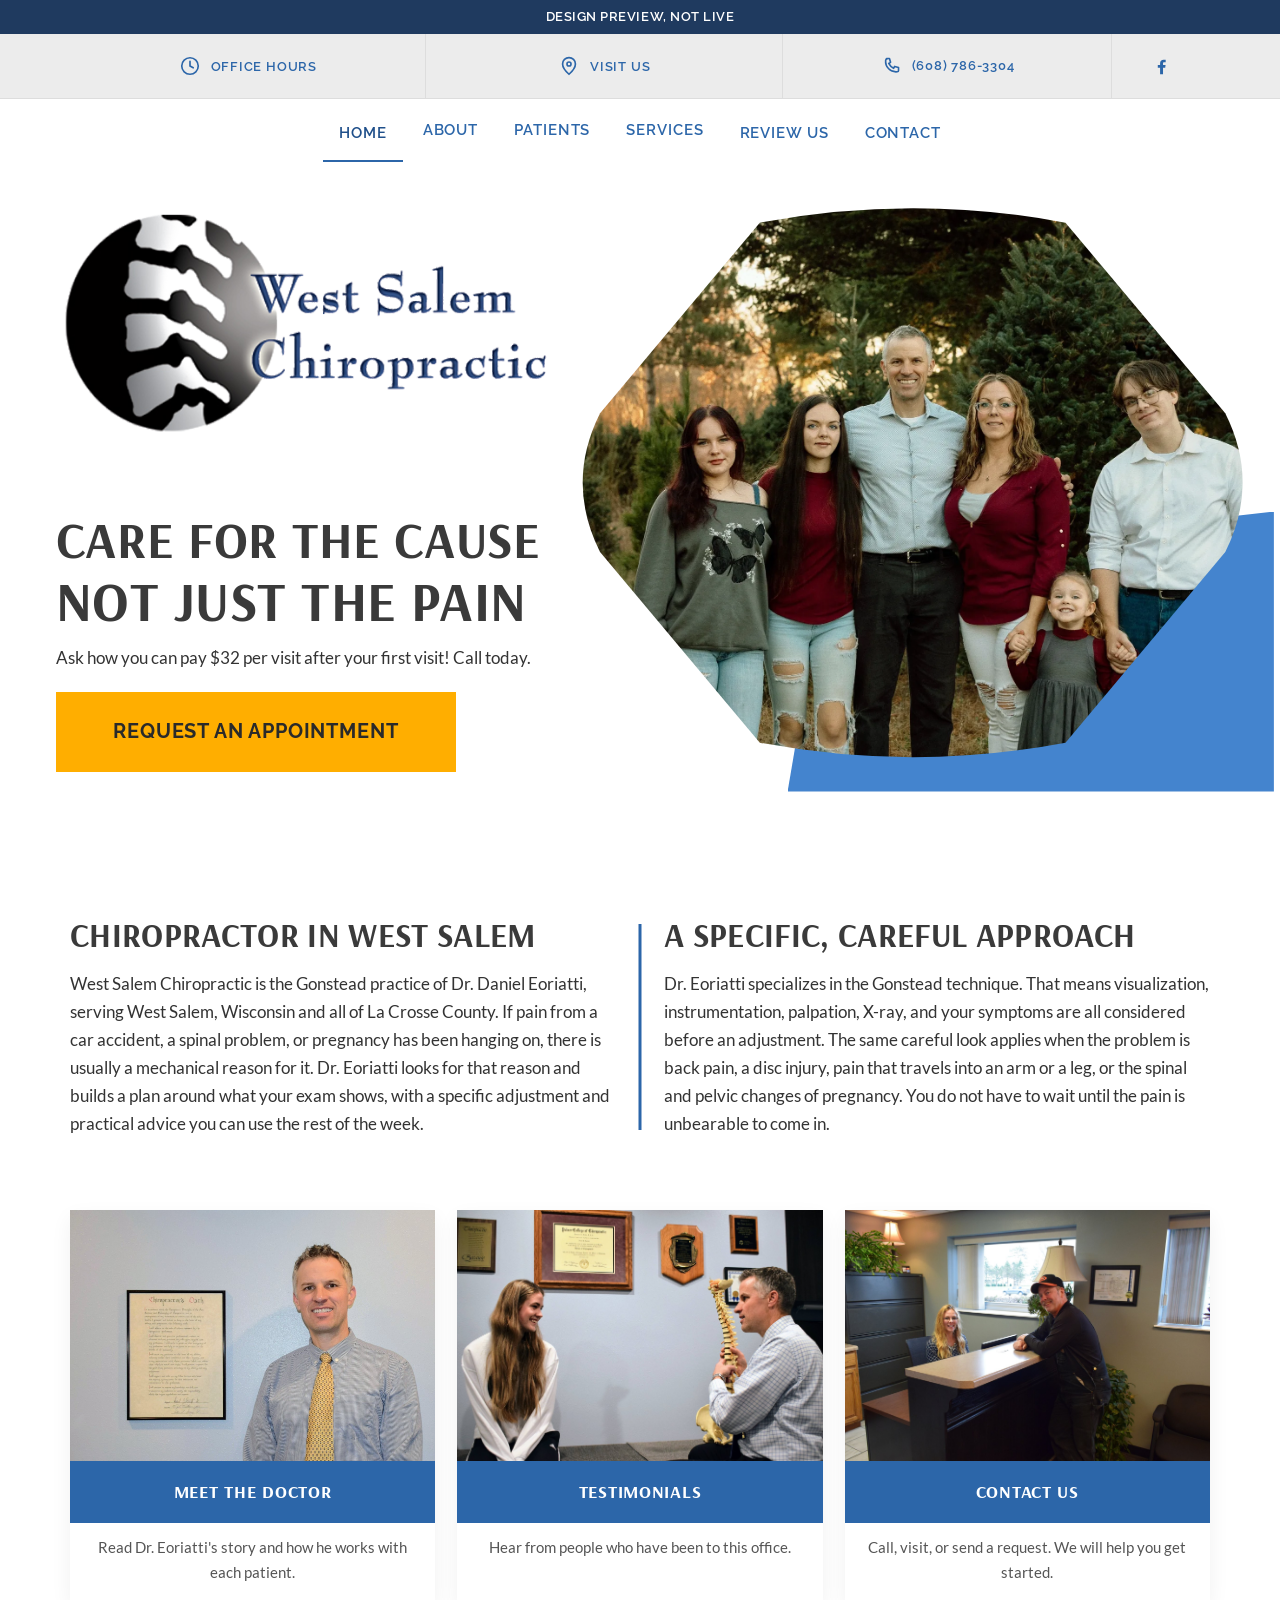
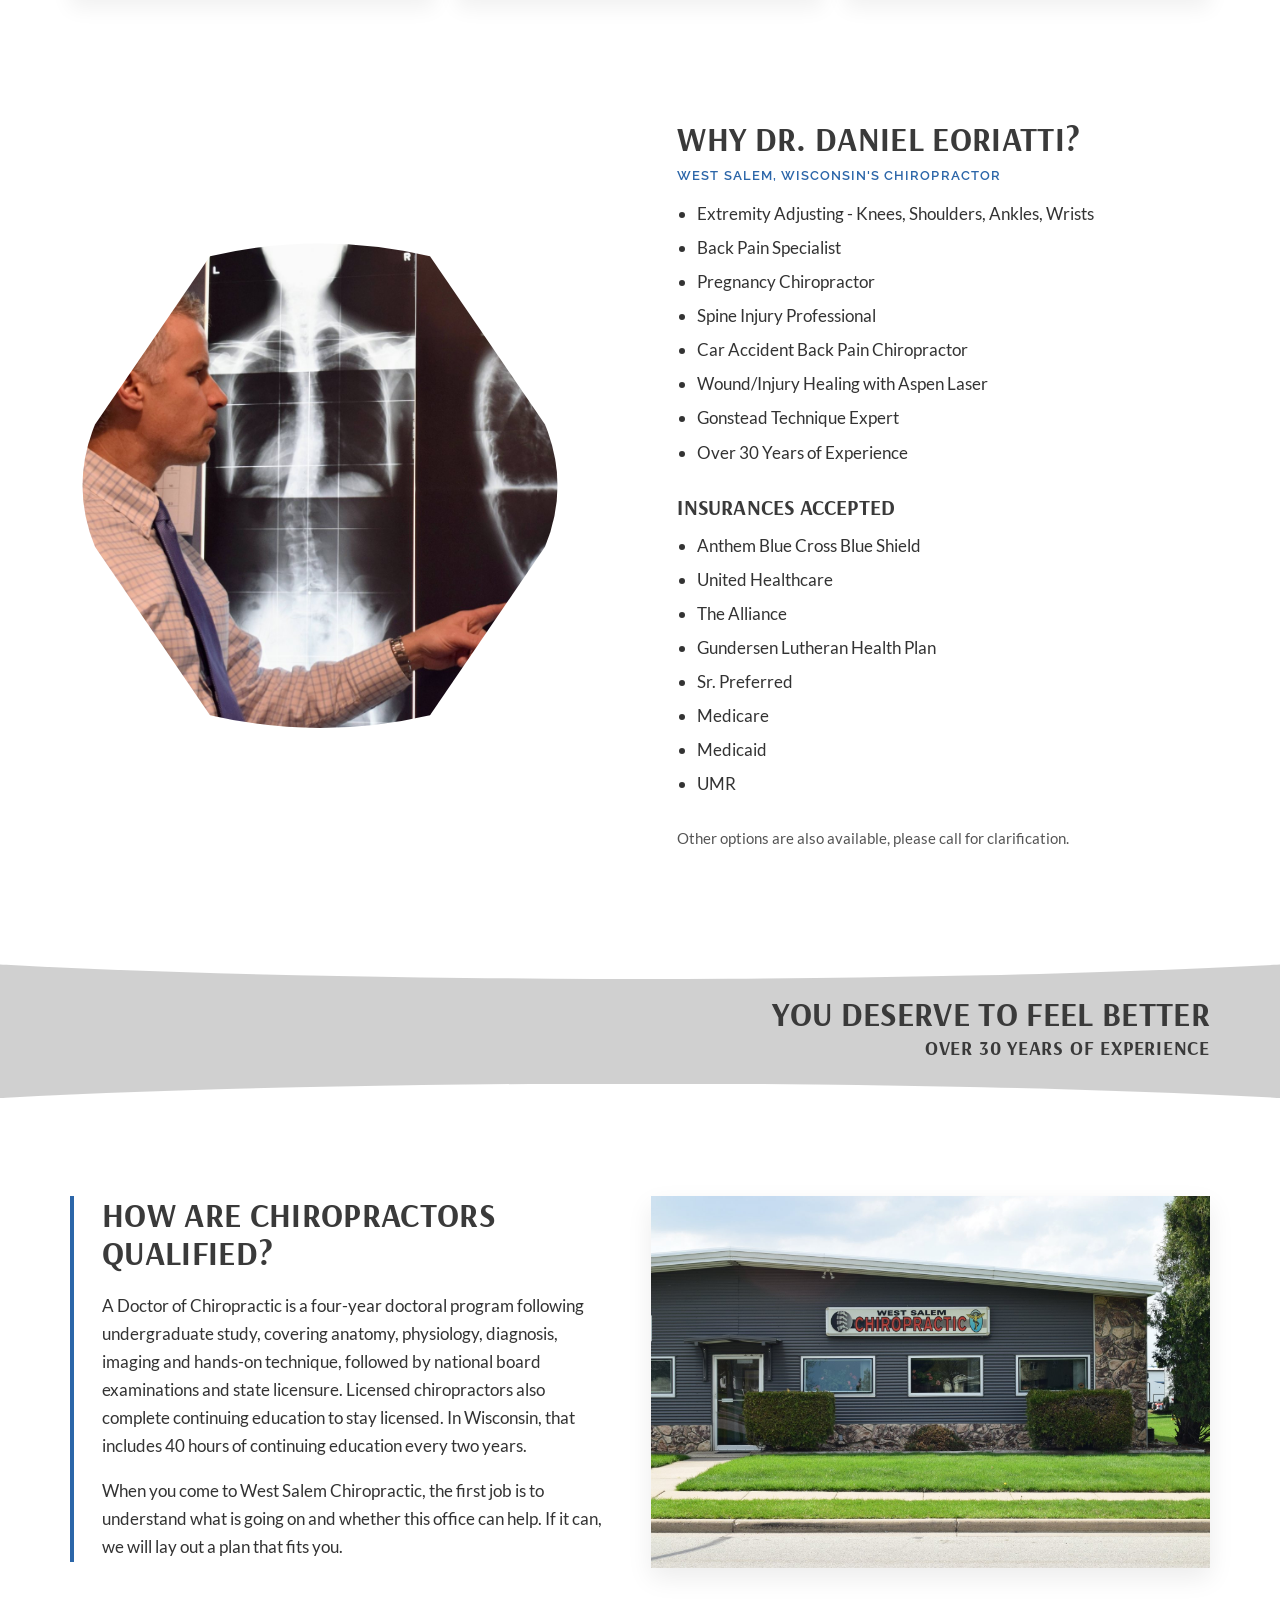
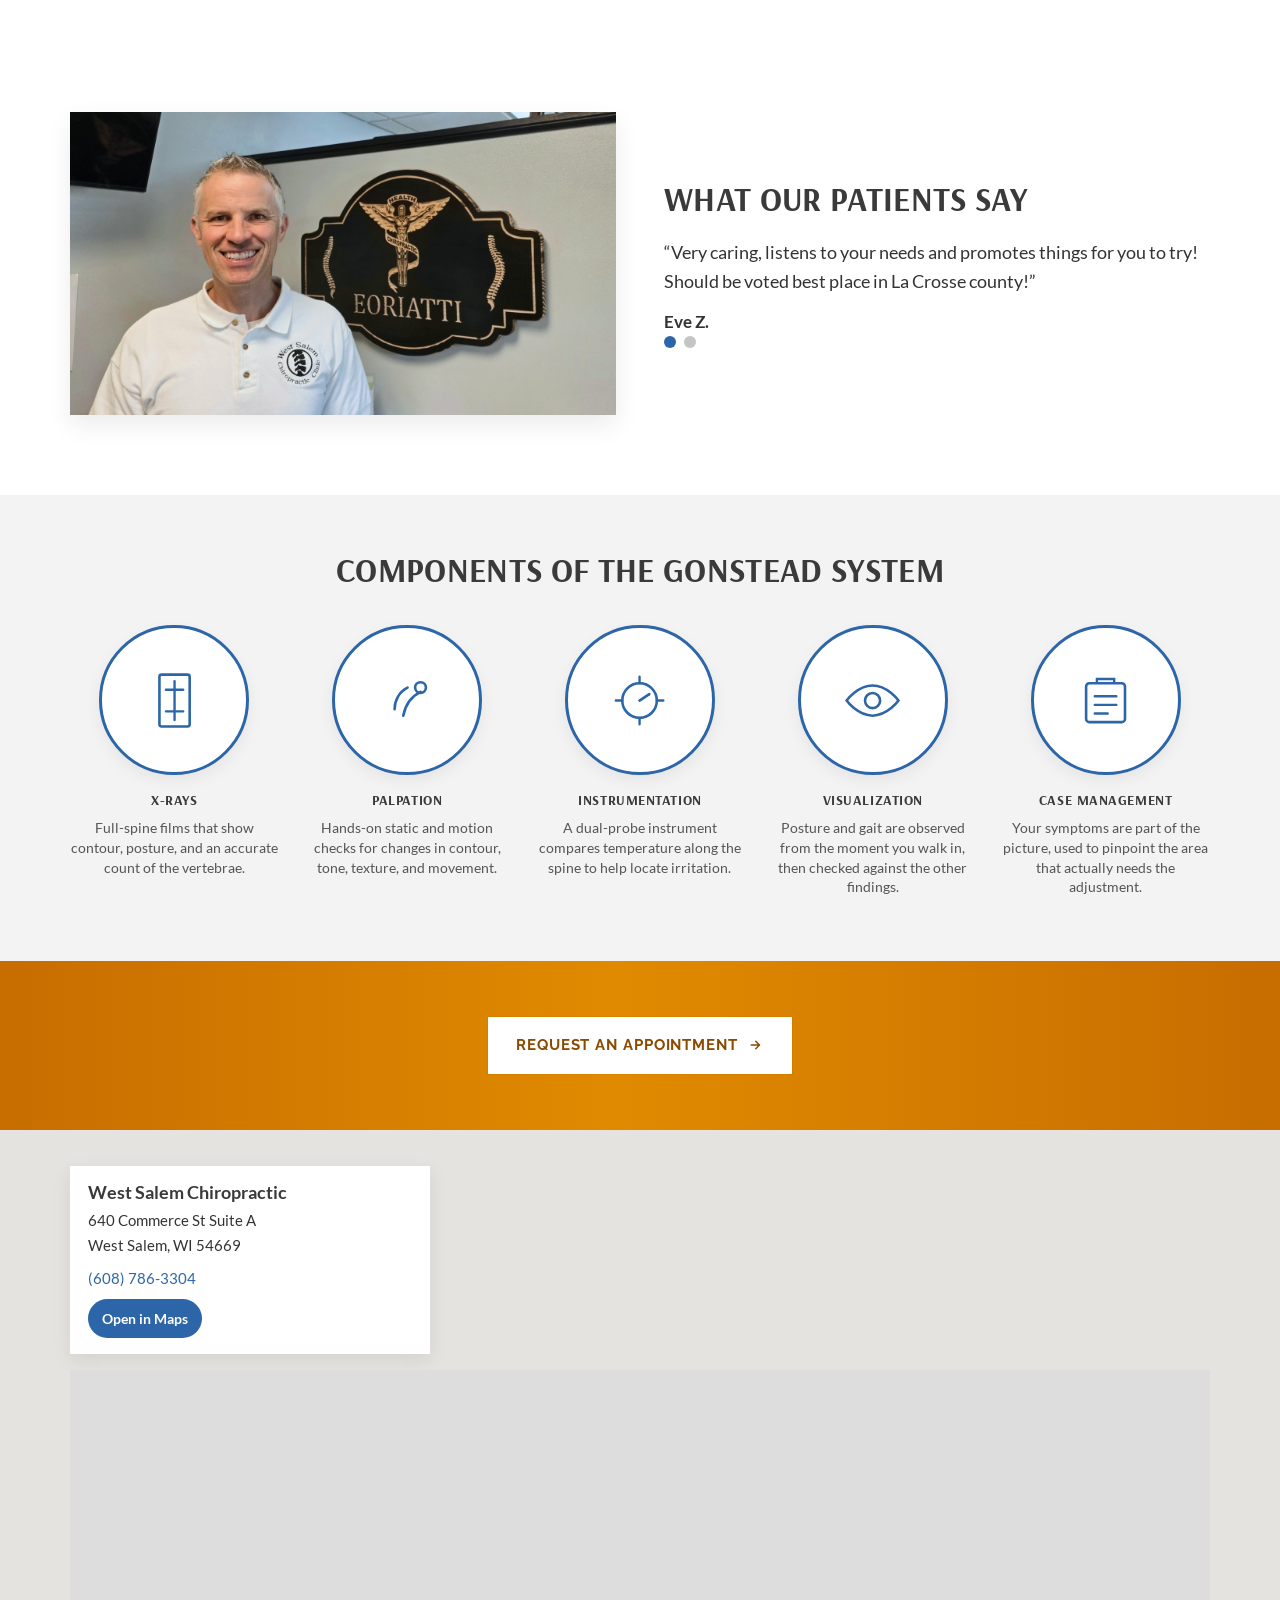
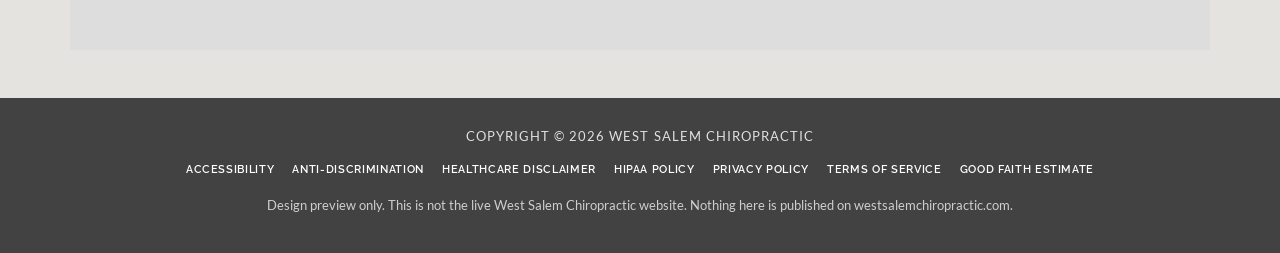
==== commit 076d8c1e: "Add the Eoriatti family photo to the homepage hero and align it with the left column. The placeholde" ====
--- a/index.html
+++ b/index.html
@@ -148,11 +148,11 @@
           <a class="btn" href="request/">Request an Appointment</a>
         </div>
         <div class="hero__visual">
-          <div class="hex hex--placeholder" role="img" aria-label="Photo placeholder: family photo coming">
-            <div>
-              <strong>Photo placeholder</strong>
-              <span>Family photo coming. New photos arrive next week.</span>
-            </div>
+          <div class="hex hex--photo">
+            <picture>
+              <source type="image/webp" srcset="assets/images/eoriatti-family.webp">
+              <img src="assets/images/eoriatti-family.jpg" alt="The Eoriatti family" width="1600" height="2053">
+            </picture>
           </div>
           <div class="hero__band" aria-hidden="true"></div>
         </div>
--- a/assets/css/site.css
+++ b/assets/css/site.css
@@ -361,21 +361,72 @@
   overflow: hidden;
   background: #fff;
 }
+/* Wider than the site wrap so the hero sits closer to the edges, like the live site (max 1500px, 20px gutters). */
+.hero .wrap {
+  width: min(100% - 40px, 1500px);
+}
 .hero__grid {
   display: grid;
-  grid-template-columns: 1fr 1.05fr;
-  gap: 32px;
-  align-items: center;
+  grid-template-columns: minmax(0, 0.785fr) minmax(0, 1fr);
+  gap: 0;
+  align-items: stretch;
   position: relative;
   z-index: 2;
 }
-.hero__brand { max-width: 420px; margin: 10px 0 28px; }
-.hero__brand img { width: min(100%, 400px); height: auto; }
-.hero__copy h1 { margin-bottom: 12px; color: var(--heading); }
+.hero__copy {
+  display: flex;
+  flex-direction: column;
+  padding: 0 8px 0 clamp(12px, 2.8vw, 48px);
+}
+.hero__brand { max-width: 580px; margin: 0 0 clamp(24px, 3.2vw, 56px); }
+.hero__brand img { width: 100%; height: auto; }
+.hero__copy h1 {
+  margin: 16px 0 12px;
+  color: var(--heading);
+  font-size: clamp(2rem, 4vw, 3.6rem);
+}
 .hero__copy h1 span { display: block; }
 .hero__copy h1 .line2 { font-size: 1.08em; }
-.hero__offer { font-size: 17px; max-width: 34em; margin-bottom: 22px; color: var(--ink); }
-.hero__visual { position: relative; min-height: 460px; }
+.hero__offer {
+  font-size: clamp(17px, 1.35vw, 20px);
+  max-width: 34em;
+  margin-bottom: 22px;
+  color: var(--ink);
+  line-height: 1.45;
+}
+.hero .btn {
+  font-size: clamp(16px, 1.6vw, 22px);
+  letter-spacing: 0.04em;
+  line-height: 1.2;
+  padding: 0 28px;
+  min-height: 80px;
+  width: min(100%, 400px);
+  white-space: nowrap;
+}
+.hero__visual {
+  position: relative;
+  min-height: 0;
+  align-self: stretch;
+}
+.hero .hex {
+  position: absolute;
+  inset: 0;
+  width: 100%;
+  height: 100%;
+  margin-left: 0;
+  aspect-ratio: auto;
+}
+.hero .hex picture {
+  display: block;
+  width: 100%;
+  height: 100%;
+}
+.hero .hex img {
+  width: 100%;
+  height: 100%;
+  object-fit: cover;
+  object-position: center 56%;
+}
 .clip-svg { position: absolute; width: 0; height: 0; }
 .hex {
   width: min(100%, 520px);
@@ -417,10 +468,10 @@
 }
 .hero__band {
   position: absolute;
-  right: -4%;
-  bottom: -30px;
-  width: 58%;
-  height: 210px;
+  right: -2%;
+  bottom: -20px;
+  width: 70%;
+  height: 280px;
   background: var(--wave-blue);
   clip-path: polygon(8% 18%, 100% 0, 100% 100%, 0 100%);
   z-index: 1;
@@ -768,7 +819,31 @@
   .welcome__grid::before { display: none; }
   .welcome__col + .welcome__col { border-left: 4px solid var(--blue); padding-left: 20px; }
   .hero__visual { min-height: 0; }
+  .hero__copy {
+    display: block;
+    padding: 0;
+  }
+  .hero__brand { margin: 10px 0 28px; }
+  .hero__copy h1 { font-size: clamp(2rem, 4vw, 3rem); margin-bottom: 12px; }
+  .hero__offer { font-size: 17px; }
+  .hero .btn {
+    font-size: 15px;
+    letter-spacing: 0.06em;
+    line-height: inherit;
+    padding: 16px 28px;
+    min-height: 48px;
+    width: auto;
+    white-space: normal;
+  }
   .hex { margin: 0 auto; width: min(100%, 420px); }
+  .hero .hex {
+    position: relative;
+    inset: auto;
+    width: min(100%, 420px);
+    height: auto;
+    aspect-ratio: 1 / 1.02;
+    margin-inline: auto;
+  }
   .hero__band { display: none; }
   .cards__grid { grid-template-columns: 1fr; max-width: 520px; margin: 0 auto; }
   .gonstead__row { grid-template-columns: repeat(3, 1fr); gap: 20px 12px; }
@@ -819,6 +894,7 @@
     white-space: nowrap;
   }
   .hero { padding: 16px 0 40px; }
+  .hero .wrap { width: min(100% - 32px, 1500px); }
   .hero__brand { margin: 8px auto 20px; }
   .hero__copy { text-align: left; }
   main .btn, .content .btn, .hero .btn, .cta .btn, .page-hero .btn { width: 100%; }
